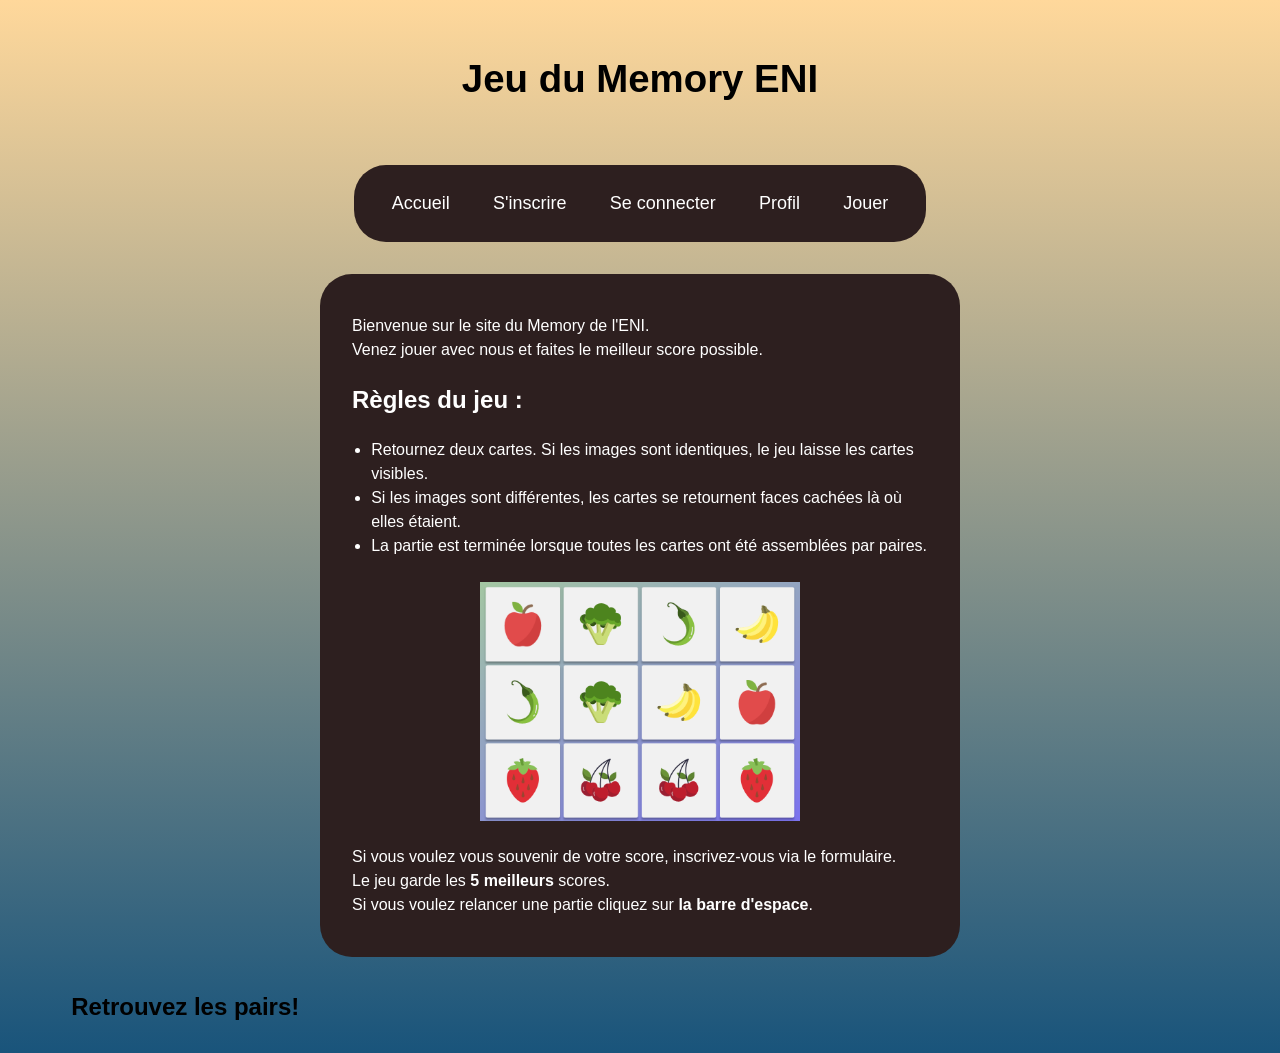
==== index.html @ b6bc16c0 "Adding the index html, the inscription html, the general style and styles for mobile and tablet" ====
<!doctype html>
<html lang="fr">
  <head>
    <meta charset="UTF-8" />
    <meta name="viewport" content="width=device-width, initial-scale=1.0" />
    <title>Jeu du Memory ENI</title>
    <link rel="stylesheet" href="css/style.css" />
    <link rel="stylesheet" href="css/mobile.css" />
    <link rel="stylesheet" href="css/tablet.css" />
    <script src="js/script.js" defer></script>
  </head>
  <body>
    <header>
      <h1>Jeu du Memory ENI</h1>
    </header>

    <nav>
      <ul class="menu">
        <li><a href="index.html">Accueil</a></li>
        <li><a href="inscription.html">S'inscrire</a></li>
        <li><a href="connexion.html">Se connecter</a></li>
        <li><a href="profil.html">Profil</a></li>
        <li><a href="jouer.html">Jouer</a></li>
      </ul>
    </nav>

    <main>
      <section id="rules" class="box">
        <p>
          Bienvenue sur le site du Memory de l'ENI. <br />
          Venez jouer avec nous et faites le meilleur score possible.
        </p>
        <h2>Règles du jeu :</h2>

        <ul>
          <li>
            Retournez deux cartes. Si les images sont identiques, le jeu laisse
            les cartes visibles.
          </li>
          <li>
            Si les images sont différentes, les cartes se retournent faces
            cachées là où elles étaient.
          </li>
          <li>
            La partie est terminée lorsque toutes les cartes ont été assemblées
            par paires.
          </li>
        </ul>
        <img
          src="ressources/memory-legume/memory_detail.png"
          alt="exemple du jeu de memory thème légumes complété"
          width="20%"
          id="memorylegume"
        />
        <p>
          Si vous voulez vous souvenir de votre score, inscrivez-vous via le
          formulaire. <br />
          Le jeu garde les <strong>5 meilleurs</strong> scores.<br />
          Si vous voulez relancer une partie cliquez sur
          <strong>la barre d'espace</strong>.
        </p>
      </section>

      <section id="game">
        <h2>Retrouvez les pairs!</h2>
        <div id="board"></div>
      </section>
    </main>

    <footer></footer>
  </body>
</html>
---- css/style.css ----
/*GLOBAL STYLE FOR E V E R T H I N G*/

* {
  box-sizing: border-box;
}

body {
  font-family: Arial, Helvetica, sans-serif;
  line-height: 1.5;
}

/*HEADER*/

header {
  text-align: center;
  padding: 1rem 1rem;
  font-size: larger;
}

/*NAV*/

ul.menu {
  width: fit-content; /*as wide as items*/
  max-width: 90%;
  margin: 1em auto;
  list-style-type: none;
  padding: 1em;
  background-color: rgb(45, 31, 31);
  display: flex;
  flex-direction: row;
  flex-wrap: wrap;
  justify-content: space-around;
  border-radius: 2em;
}

ul.menu li a {
  font-size: large;
  text-decoration: none;
  display: block;
  color: white;
  text-align: center;
  padding: 0.5em 1.2em;
}
ul.menu li a:hover {
  background-color: #a89c9c;
}

/* MAIN CONTENT */

main {
  width: 90%;
  max-width: 1200px;
  margin: 0 auto;
}

/* GAME RULES */

/*box is the class for every container though*/
.box {
  width: fit-content; /* as wide as the text needs... */
  max-width: min(90%, 40rem); /* ...but never wider than 40rem or the screen */
  margin: 2rem auto; /* centered on the page */
  padding: 1.5rem 2rem; /* equal air on both sides */

  text-align: left; /* no more ragged justified lines */
  color: white;
  background-color: rgb(45, 31, 31);
  border-radius: 2em;
}

#rules ul {
  padding-left: 1.2rem; /* a small, even indent for the bullets */
}

#rules img {
  display: block;
  width: min(100%, 20rem); /* up to 20rem wide, never wider than the box */
  height: auto;
  margin: 1.5rem auto; /* auto left and right = centered image */
}

/*FORM*/

input {
  color: grey;
  background-color: rgb(45, 31, 31);
}

/* BOARD */

#board {
  display: grid;
  grid-template-columns: repeat(4, minmax(0, 1fr));
  gap: 15px;
}

/* IMAGES */

img {
  max-width: 100%;
  height: auto;
}

body {
  background: #ffd89b; /* fallback for old browsers */
  background: -webkit-linear-gradient(
    to top,
    #19547b,
    #ffd89b
  ); /* Chrome 10-25, Safari 5.1-6 */
  background: linear-gradient(
    to top,
    #19547b,
    #ffd89b
  ); /* W3C, IE 10+/ Edge, Firefox 16+, Chrome 26+, Opera 12+, Safari 7+ */
}
---- css/mobile.css ----
/* MOBILE */

@media (max-width: 600px) {
  main {
    width: 95%;
  }

  #board {
    grid-template-columns: repeat(2, minmax(0, 1fr));
    gap: 10px;
  }

  header {
    padding: 1rem;
  }

  ul.menu li a {
    padding: 0.5em;
  }
}
---- css/tablet.css ----
/* TABLET */

@media (max-width: 900px) {
  #board {
    grid-template-columns: repeat(3, minmax(0, 1fr));
  }
}
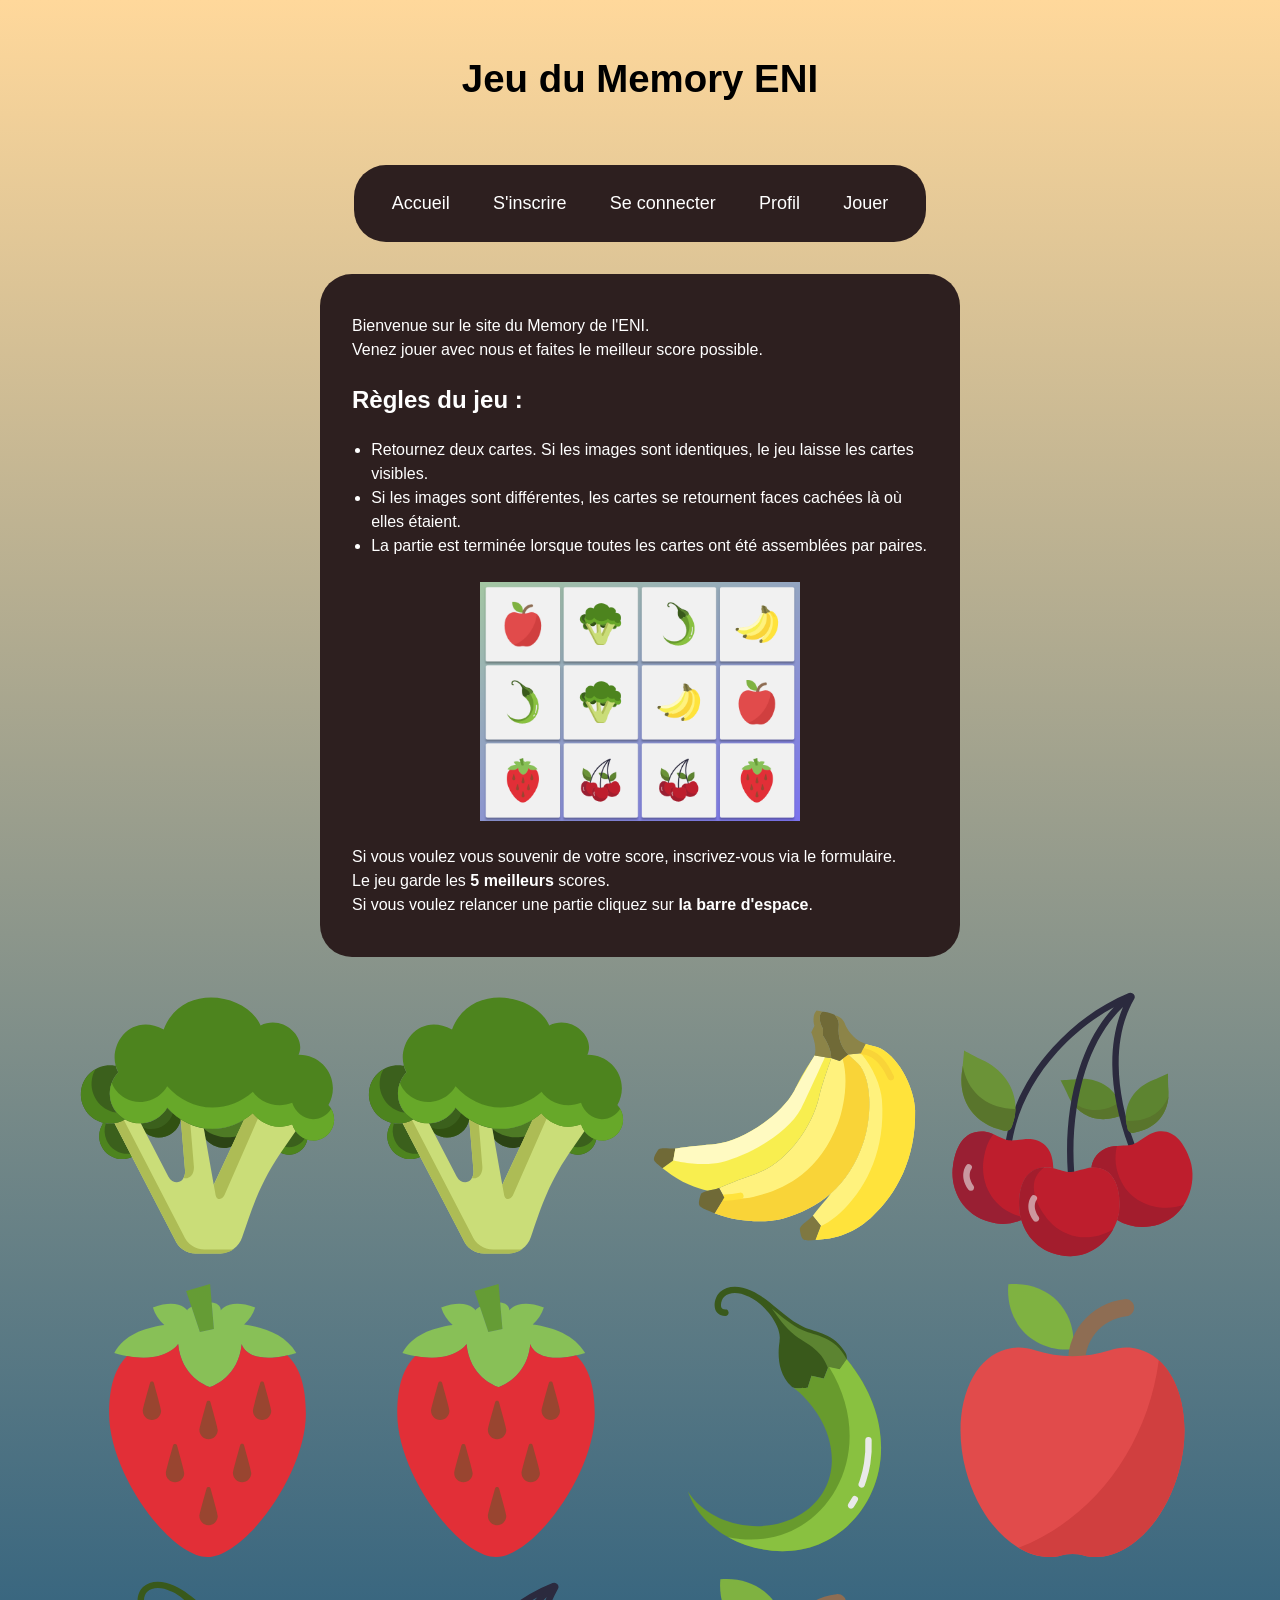
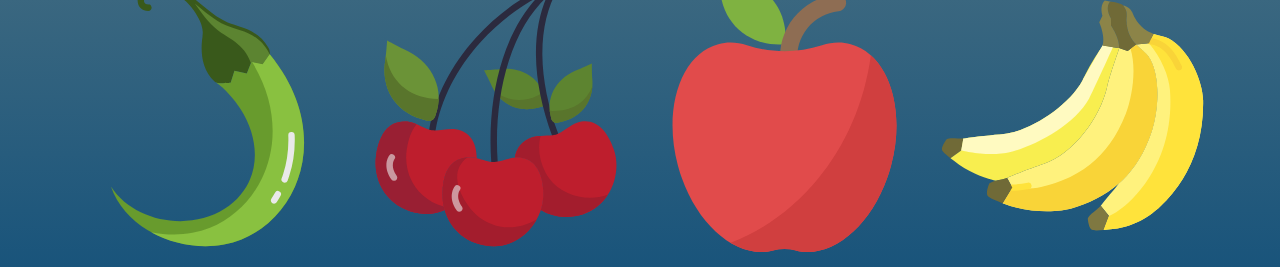
==== commit 1d279f97: "Create the board with JS, and also create the html for jouer.html" ====
--- a/index.html
+++ b/index.html
@@ -62,7 +62,6 @@
       </section>
 
       <section id="game">
-        <h2>Retrouvez les pairs!</h2>
         <div id="board"></div>
       </section>
     </main>
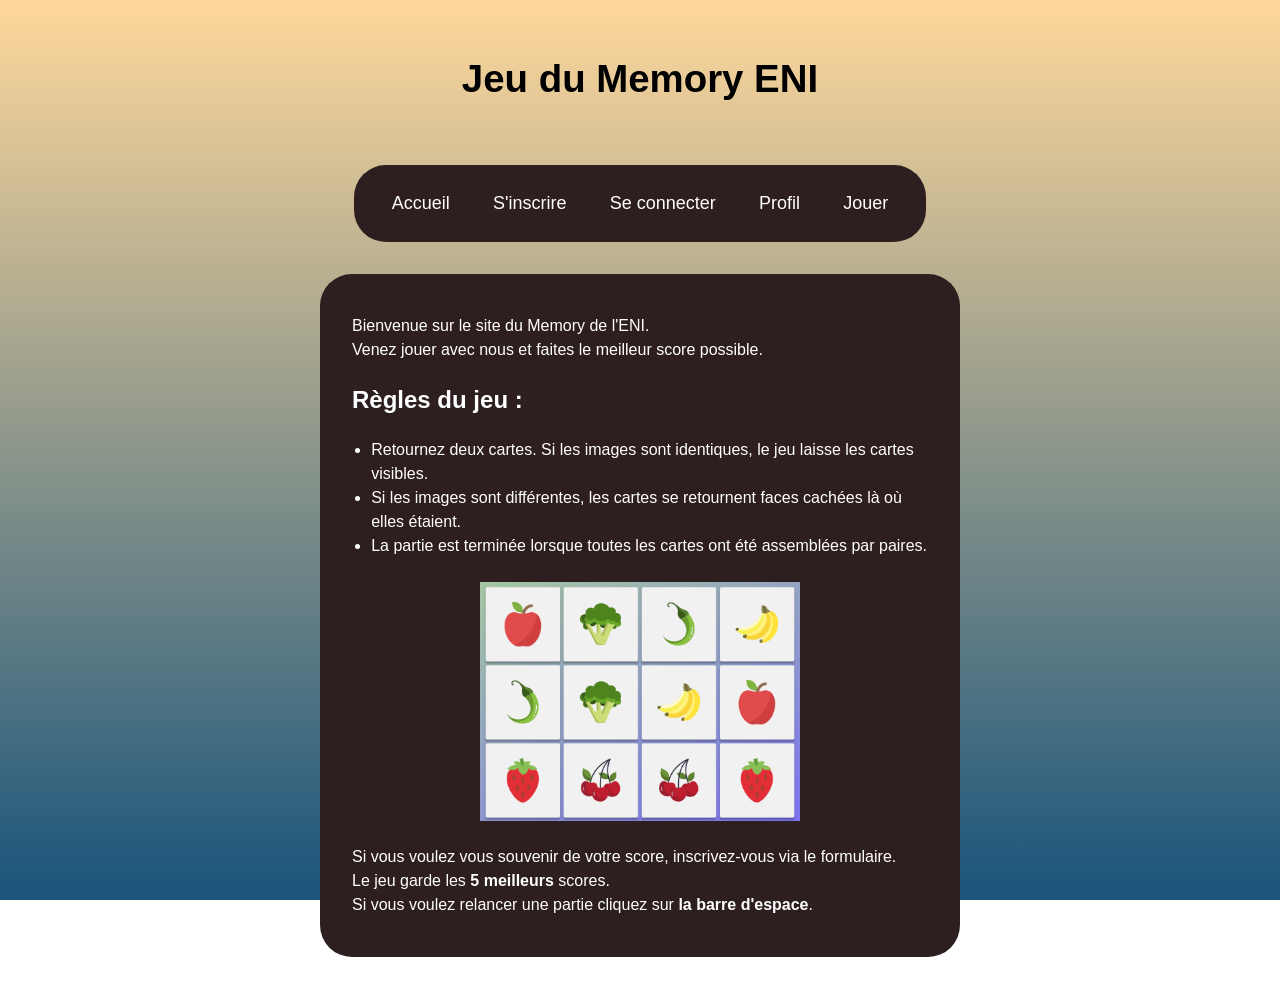
==== commit 9bb43496: "Adding the animation for the cards(CSS), and click behaviour, card states,  flipping cards, checking" ====
--- a/index.html
+++ b/index.html
@@ -5,8 +5,8 @@
     <meta name="viewport" content="width=device-width, initial-scale=1.0" />
     <title>Jeu du Memory ENI</title>
     <link rel="stylesheet" href="css/style.css" />
+    <link rel="stylesheet" href="css/tablet.css" />
     <link rel="stylesheet" href="css/mobile.css" />
-    <link rel="stylesheet" href="css/tablet.css" />
     <script src="js/script.js" defer></script>
   </head>
   <body>
--- a/css/style.css
+++ b/css/style.css
@@ -94,6 +94,12 @@
   gap: 15px;
 }
 
+/*bigger box for the game because the initial box is smoll*/
+#game.box {
+  width: min(95%, 60rem);
+  max-width: none;
+}
+
 /* IMAGES */
 
 img {
@@ -113,4 +119,8 @@
     #19547b,
     #ffd89b
   ); /* W3C, IE 10+/ Edge, Firefox 16+, Chrome 26+, Opera 12+, Safari 7+ */
+  background-repeat: no-repeat;
+  background-attachment: fixed;
+  background-size: cover;
+  min-height: 100vh;
 }
